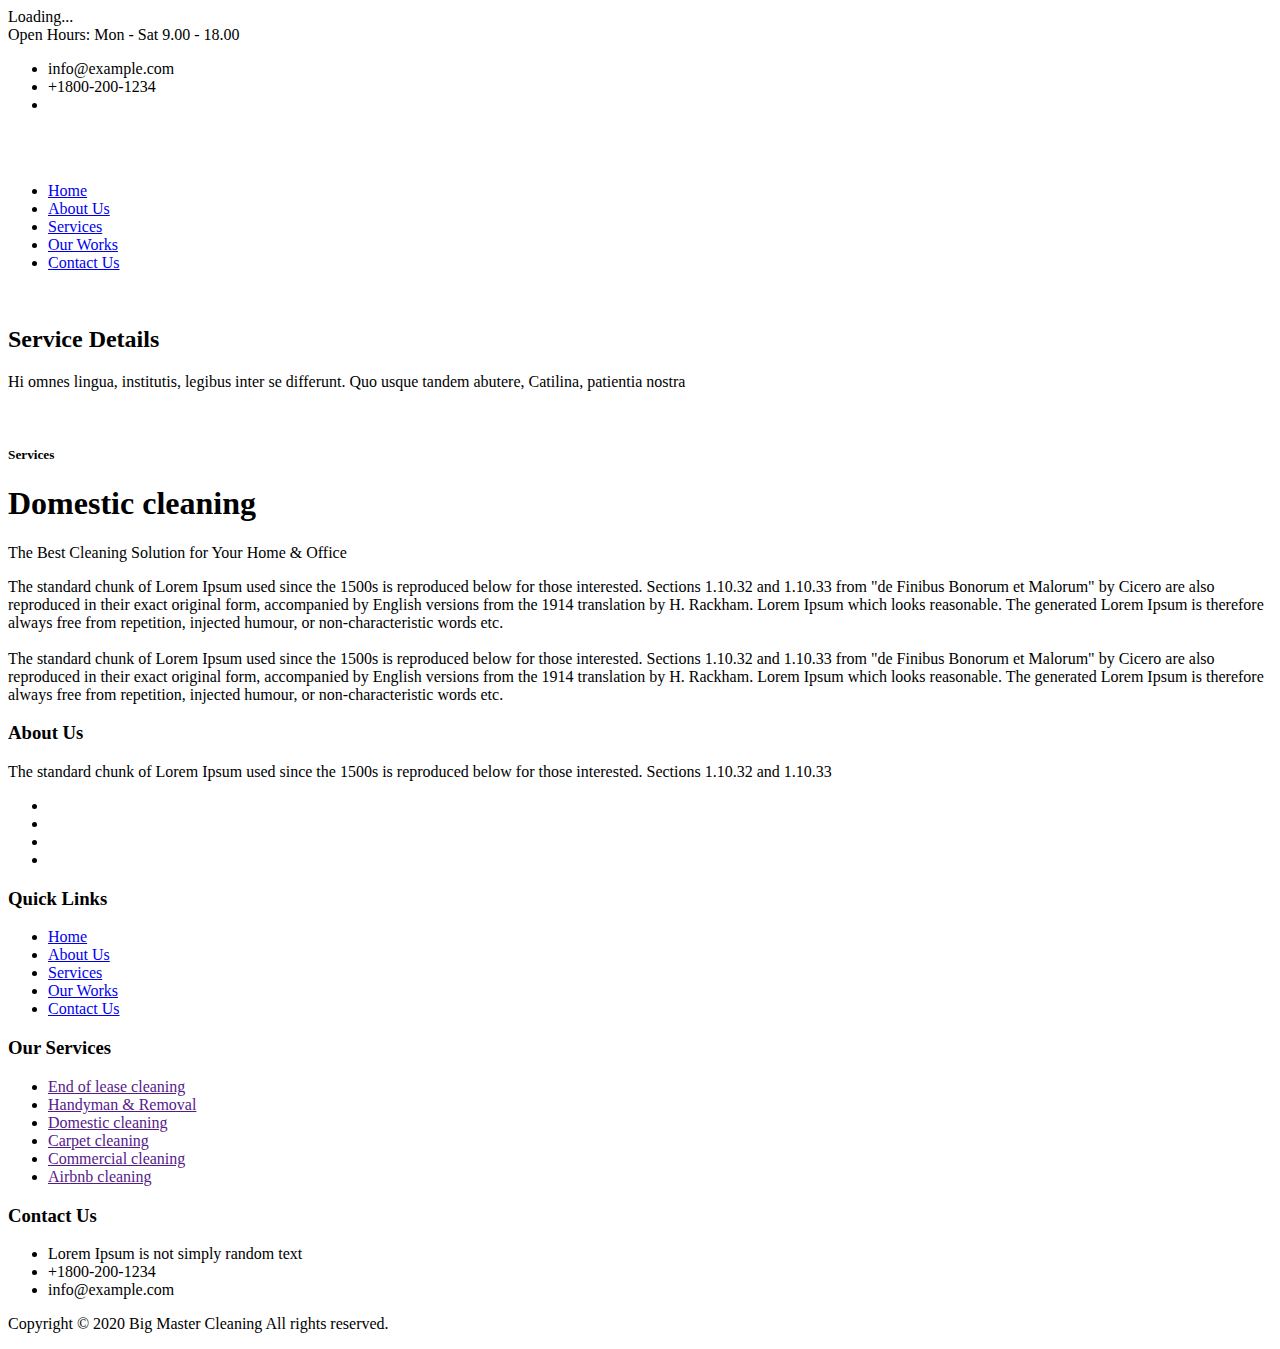
==== service-details.html @ 8b39cb33 "Add files via upload" ====
<!DOCTYPE html>
<html lang="en">
<head>
<title>Services Details</title>
<meta charset="utf-8">
<meta name="viewport" content="width=device-width, initial-scale=1">
<link rel="stylesheet" href="css/main.css">
</head>
<body>
    <div class="loader" id="load_screen">
        <div class="text-center">
            <div class="spinner-border" role="status">
              <span class="sr-only">Loading...</span>
            </div>
        </div>
    </div>
    <header id="home">
        <div class="top-back">
            <div class="container">
                <div class="left">
                    <div><span class="flaticon-clock"></span> Open Hours: Mon - Sat 9.00 - 18.00</div>
                </div>
                <div class="right">
                    <ul>
                        <li><span class="flaticon-envelope"></span> info@example.com</li>
                        <li><span class="flaticon-telephone"></span> +1800-200-1234</li>
                        <li>
                            <a href=""><span class="fa fa-facebook"></span></a>
                            <a href=""><span class="fa fa-twitter"></span></a>
                            <a href=""><span class="fa fa-youtube-play"></span></a>
                            <a href=""><span class="fa fa-linkedin"></span></a>
                        </li>
                    </ul>
                </div>
            </div>
        </div>
        <div class="clear"></div>
        <div class="bottom-back">
            <div class="container">
                <div class="logo">
                    <a href=""><img src="images/logo.png" alt=""></a>
                </div>
                <div class="right-details">
                    <div class="humberger-menu">
                        <span></span>
                    </div>
                    <div class="mobile-menu">
                        <div class="logo">
                            <a href=""><img src="images/logo.png" alt=""></a>
                            <span class="flaticon-right menu-close"></span>
                        </div>
                        <ul class="navigation">                        
                            <li><a href="#home">Home</a></li>             
                            <li><a href="#aboutus">About Us</a></li>              
                            <li><a href="#services">Services</a></li>              
                            <li><a href="#our-works">Our Works</a></li>
                            <li><a href="#contactus">Contact Us</a></li>
                        </ul>
                    </div>
                </div>
            </div>
        </div>
    </header>
    <div class="clear"></div>
    <div class="hero-back-details inner">
        <div class="portion">
            <img src="images/b1.jpg" alt="">
            <div class="content">
                <div class="container">
                    <div class="main-content">
                        <div class="details">
                            <h2>Service Details</h2>
                            <p>Hi omnes lingua, institutis, legibus inter se differunt. Quo usque tandem abutere, Catilina, patientia nostra </p>
                        </div>
                    </div>
                </div>
            </div>
          </div>
    </div>
    <div class="clear"></div>
    <div class="section pt-70 pb-70" >
        <div class="container">
            <div class="row">
                <div class="col-md-6">
                    <div class="about-image-back inner"><img src="images/s1.jpg" alt=""></div>
                </div>
                <div class="col-md-6">
                    <div class="about-us-back inner">
                        <div class="heading left">
                            <h5>Services</h5>
                            <h1>Domestic cleaning</h1>
                        </div> 
                        <div class="clear"></div> 
                        <p class="blue">The Best Cleaning Solution for Your Home & Office</p>
                        <p>The standard chunk of Lorem Ipsum used since the 1500s is reproduced below for those interested. Sections 1.10.32 and 1.10.33 from "de Finibus Bonorum et Malorum" by Cicero are also reproduced in their exact original form, accompanied by English versions from the 1914 translation by H. Rackham. Lorem Ipsum which looks reasonable. The generated Lorem Ipsum is therefore always free from repetition, injected humour, or non-characteristic words etc. <br><br>The standard chunk of Lorem Ipsum used since the 1500s is reproduced below for those interested. Sections 1.10.32 and 1.10.33 from "de Finibus Bonorum et Malorum" by Cicero are also reproduced in their exact original form, accompanied by English versions from the 1914 translation by H. Rackham. Lorem Ipsum which looks reasonable. The generated Lorem Ipsum is therefore always free from repetition, injected humour, or non-characteristic words etc.</p>                      
                    </div>
                    
                </div>
            </div>
        </div>
    </div>
    <div class="clear"></div>
    <footer class="pt-70">
        <div class="container">
            <div class="row">
                <div class="col-md-4">
                    <div class="portion">
                        <h3>About Us</h3>
                        <p>The standard chunk of Lorem Ipsum used since the 1500s is reproduced below for those interested. Sections 1.10.32 and 1.10.33</p>
                        <ul class="social">
                            <li><a href=""><span class="fa fa-facebook"></span></a></li>
                            <li><a href=""><span class="fa fa-twitter"></span></a></li>
                            <li><a href=""><span class="fa fa-youtube-play"></span></a></li>
                            <li><a href=""><span class="fa fa-linkedin"></span></a></li>
                        </ul>
                    </div>
                    
                </div>
                <div class="col-md-5">
                    <div class="row">
                        <div class="col-md-5">
                            <div class="portion">
                                <h3>Quick Links</h3>
                                <ul class="ft-menu">
                                    <li><a href="#home">Home</a></li>             
                                    <li><a href="#aboutus">About Us</a></li>              
                                    <li><a href="#services">Services</a></li>              
                                    <li><a href="#our-works">Our Works</a></li>
                                    <li><a href="#contactus">Contact Us</a></li>
                                </ul>
                            </div>
                        </div>
                        <div class="col-md-7">
                            <div class="portion">
                                <h3>Our Services</h3>
                                <ul class="ft-menu">
                                    <li><a href="">End of lease cleaning</a></li>
                                    <li><a href="">Handyman & Removal</a></li>
                                    <li><a href="">Domestic cleaning</a></li>
                                    <li><a href="">Carpet cleaning</a></li>
                                    <li><a href="">Commercial cleaning</a></li>
                                    <li><a href=""> Airbnb cleaning</a></li>
                                </ul>
                            </div>
                        </div>
                    </div>
                    
                </div>
                <div class="col-md-3">
                    <div class="portion">
                        <h3>Contact Us</h3>
                        <ul class="contact-info">
                            <li>
                                <span class="flaticon-placeholder"></span>
                                Lorem Ipsum is not simply random text
                            </li>
                            <li>
                                <span class="flaticon-telephone"></span>
                                +1800-200-1234
                            </li>
                            <li>
                                <span class="flaticon-envelope"></span>
                                info@example.com
                            </li>
                        </ul>
                    </div>
                </div>
            </div>
        </div>
        <p class="copyright-text"> Copyright © 2020 Big Master Cleaning All rights reserved. </p>
    </footer>

<script src="https://ajax.googleapis.com/ajax/libs/jquery/3.4.1/jquery.min.js"></script>
<script src="js/jquery-migrate-1.4.1.min.js"></script>
<script src="https://cdnjs.cloudflare.com/ajax/libs/popper.js/1.16.0/umd/popper.min.js"></script> 
<script src="https://maxcdn.bootstrapcdn.com/bootstrap/4.4.1/js/bootstrap.min.js"></script> 
<script src="js/custom.js"></script>
</body>
</html>
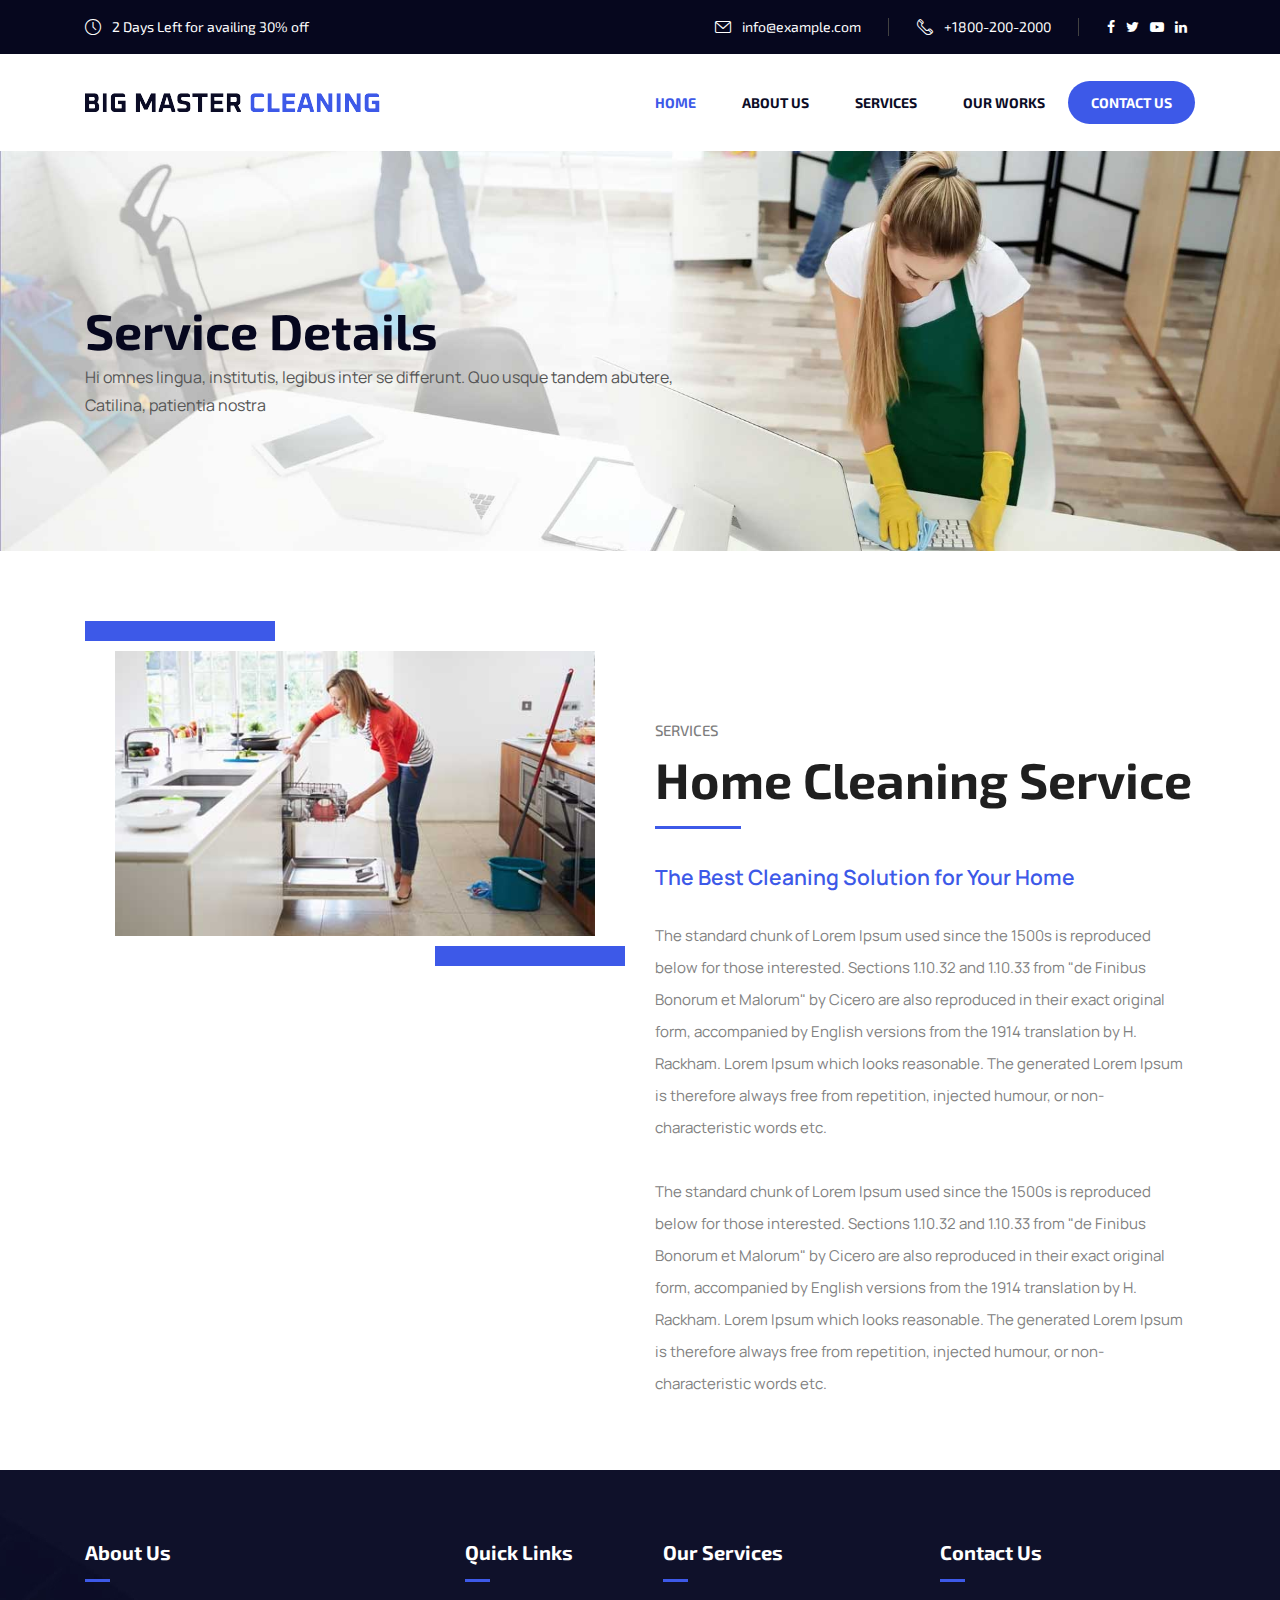
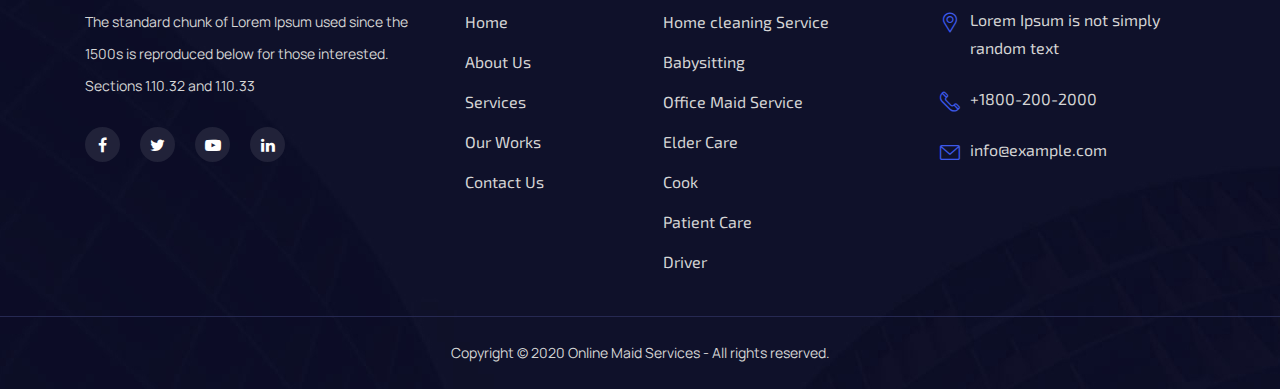
==== commit 4b8000ee: "Update service-details.html" ====
--- a/service-details.html
+++ b/service-details.html
@@ -18,12 +18,12 @@
         <div class="top-back">
             <div class="container">
                 <div class="left">
-                    <div><span class="flaticon-clock"></span> Open Hours: Mon - Sat 9.00 - 18.00</div>
+                    <div><span class="flaticon-clock"></span> 2 Days Left for availing 30% off</div>
                 </div>
                 <div class="right">
                     <ul>
                         <li><span class="flaticon-envelope"></span> info@example.com</li>
-                        <li><span class="flaticon-telephone"></span> +1800-200-1234</li>
+                        <li><span class="flaticon-telephone"></span> +1800-200-2000</li>
                         <li>
                             <a href=""><span class="fa fa-facebook"></span></a>
                             <a href=""><span class="fa fa-twitter"></span></a>
@@ -38,7 +38,7 @@
         <div class="bottom-back">
             <div class="container">
                 <div class="logo">
-                    <a href=""><img src="images/logo.png" alt=""></a>
+                    <a href="index.html"><img src="images/logo.png" alt=""></a>
                 </div>
                 <div class="right-details">
                     <div class="humberger-menu">
@@ -50,7 +50,7 @@
                             <span class="flaticon-right menu-close"></span>
                         </div>
                         <ul class="navigation">                        
-                            <li><a href="#home">Home</a></li>             
+                            <li><a href="index.html">Home</a></li>             
                             <li><a href="#aboutus">About Us</a></li>              
                             <li><a href="#services">Services</a></li>              
                             <li><a href="#our-works">Our Works</a></li>
@@ -88,10 +88,10 @@
                     <div class="about-us-back inner">
                         <div class="heading left">
                             <h5>Services</h5>
-                            <h1>Domestic cleaning</h1>
+                            <h1>Home Cleaning Service</h1>
                         </div> 
                         <div class="clear"></div> 
-                        <p class="blue">The Best Cleaning Solution for Your Home & Office</p>
+                        <p class="blue">The Best Cleaning Solution for Your Home</p>
                         <p>The standard chunk of Lorem Ipsum used since the 1500s is reproduced below for those interested. Sections 1.10.32 and 1.10.33 from "de Finibus Bonorum et Malorum" by Cicero are also reproduced in their exact original form, accompanied by English versions from the 1914 translation by H. Rackham. Lorem Ipsum which looks reasonable. The generated Lorem Ipsum is therefore always free from repetition, injected humour, or non-characteristic words etc. <br><br>The standard chunk of Lorem Ipsum used since the 1500s is reproduced below for those interested. Sections 1.10.32 and 1.10.33 from "de Finibus Bonorum et Malorum" by Cicero are also reproduced in their exact original form, accompanied by English versions from the 1914 translation by H. Rackham. Lorem Ipsum which looks reasonable. The generated Lorem Ipsum is therefore always free from repetition, injected humour, or non-characteristic words etc.</p>                      
                     </div>
                     
@@ -122,7 +122,7 @@
                             <div class="portion">
                                 <h3>Quick Links</h3>
                                 <ul class="ft-menu">
-                                    <li><a href="#home">Home</a></li>             
+                                    <li><a href="index.html">Home</a></li>             
                                     <li><a href="#aboutus">About Us</a></li>              
                                     <li><a href="#services">Services</a></li>              
                                     <li><a href="#our-works">Our Works</a></li>
@@ -134,12 +134,13 @@
                             <div class="portion">
                                 <h3>Our Services</h3>
                                 <ul class="ft-menu">
-                                    <li><a href="">End of lease cleaning</a></li>
-                                    <li><a href="">Handyman & Removal</a></li>
-                                    <li><a href="">Domestic cleaning</a></li>
-                                    <li><a href="">Carpet cleaning</a></li>
-                                    <li><a href="">Commercial cleaning</a></li>
-                                    <li><a href=""> Airbnb cleaning</a></li>
+                                    <li><a href="">Home cleaning Service</a></li>
+                                    <li><a href="">Babysitting</a></li>
+                                    <li><a href="">Office Maid Service</a></li>
+                                    <li><a href="">Elder Care</a></li>
+                                    <li><a href="">Cook</a></li>
+                                    <li><a href="">Patient Care</a></li>
+                                    <li><a href="">Driver</a></li>
                                 </ul>
                             </div>
                         </div>
@@ -156,7 +157,7 @@
                             </li>
                             <li>
                                 <span class="flaticon-telephone"></span>
-                                +1800-200-1234
+                                +1800-200-2000
                             </li>
                             <li>
                                 <span class="flaticon-envelope"></span>
@@ -167,7 +168,7 @@
                 </div>
             </div>
         </div>
-        <p class="copyright-text"> Copyright © 2020 Big Master Cleaning All rights reserved. </p>
+        <p class="copyright-text"> Copyright © 2020 Online Maid Services - All rights reserved. </p>
     </footer>
 
 <script src="https://ajax.googleapis.com/ajax/libs/jquery/3.4.1/jquery.min.js"></script>
@@ -176,4 +177,4 @@
 <script src="https://maxcdn.bootstrapcdn.com/bootstrap/4.4.1/js/bootstrap.min.js"></script> 
 <script src="js/custom.js"></script>
 </body>
-</html>+</html>
--- a/css/main.css
+++ b/css/main.css
@@ -0,0 +1,6 @@
+@import url('https://fonts.googleapis.com/css2?family=Exo+2:wght@400;500;700&family=Manrope:wght@400;700&display=swap');
+@import url('https://cdnjs.cloudflare.com/ajax/libs/font-awesome/4.7.0/css/font-awesome.min.css');
+@import url('https://maxcdn.bootstrapcdn.com/bootstrap/4.4.1/css/bootstrap.min.css');
+@import "../fonts/flaticon.css";
+@import "style.css";
+@import "custom-responsive.css";
